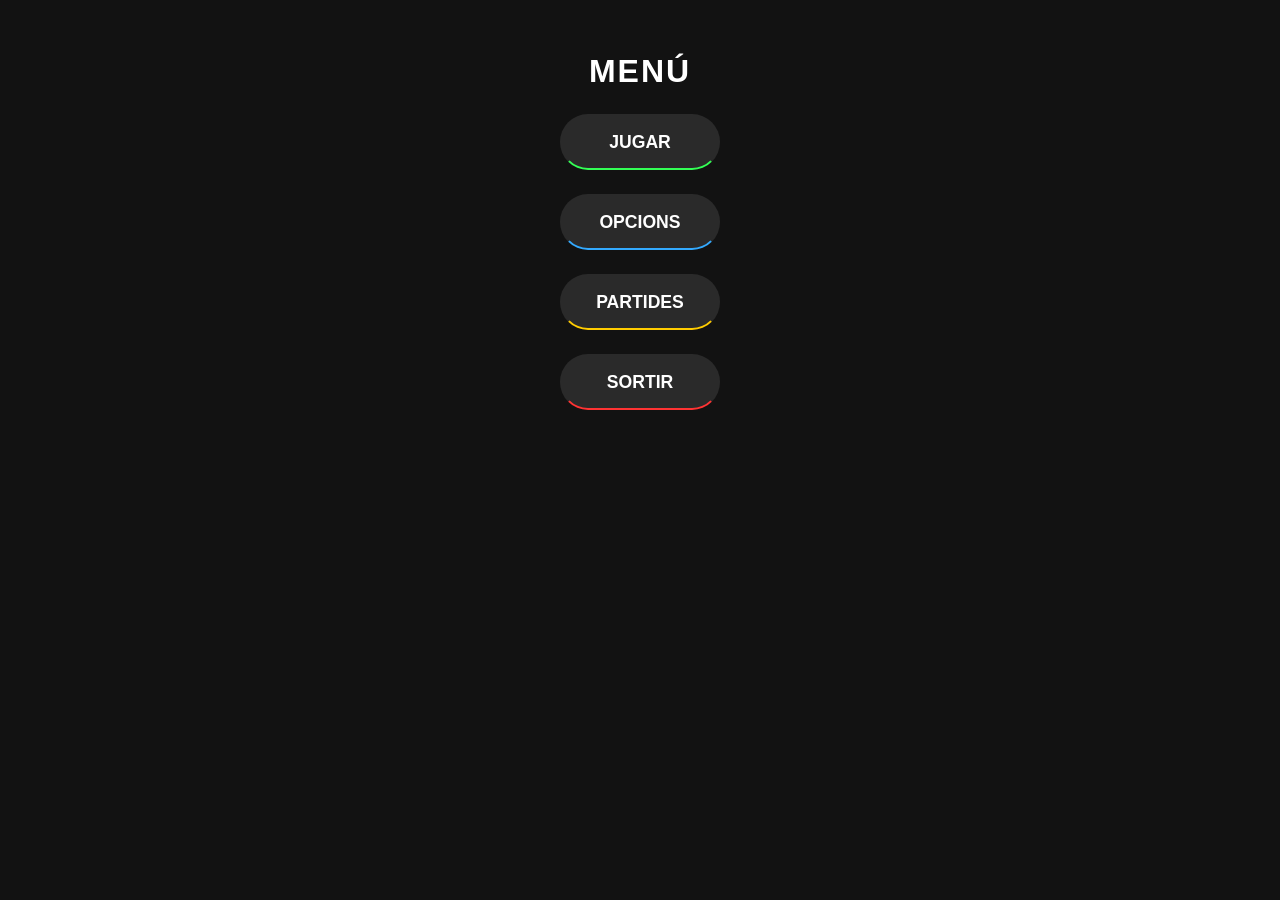
==== index.html @ c98636cf "completat Mode 1 amb menú de configuració" ====
<!DOCTYPE html>
<html lang="ca">
<head>
    <meta charset="UTF-8">
    <script type="module" src="./js/main.js"></script>
    <link rel="stylesheet" href="./styles/main.css">
    <title>Memory - Menú</title>
</head>
<body>
    <h1 id="title">Menú</h1>
    <div id="main-buttons">
        <button id="play" class="center btn-verd">Jugar</button>
        <button id="options" class="center btn-blau">Opcions</button>
        <button id="saves" class="center btn-groc">Partides</button>
        <button id="exit" class="center btn-vermell">Sortir</button>
    </div>
    <div id="menu-config" style="display: none; text-align: center; color: white; margin-top: 2rem;">
        <h2 style="margin-bottom: 1.5rem;">Configuració de la Partida</h2>
        <div style="margin-bottom: 1rem;">
            <label>Àlies: <input type="text" id="alias" value="Jugador 1" style="padding: 8px; border-radius: 5px; border: none; width: 150px;"></label>
        </div>
        <div style="margin-bottom: 1rem;">
            <label>Cartes úniques:
                <select id="num-cards" style="padding: 8px; border-radius: 5px;">
                    <option value="4">4 (Fàcil)</option>
                    <option value="6" selected>6 (Normal)</option>
                </select>
            </label>
        </div>
        <div style="margin-bottom: 1rem;">
            <label>Mida del grup:
                <select id="group-size" style="padding: 8px; border-radius: 5px;">
                    <option value="2" selected>Parelles (2)</option>
                    <option value="3">Trios (3)</option>
                    <option value="4">Quartets (4)</option>
                </select>
            </label>
        </div>
        <div style="margin-bottom: 2rem;">
            <label>Dificultat:
                <select id="difficulty" style="padding: 8px; border-radius: 5px;">
                    <option value="10">Fàcil (-10 pts)</option>
                    <option value="25" selected>Normal (-25 pts)</option>
                    <option value="50">Difícil (-50 pts)</option>
                </select>
            </label>
        </div>
        <button id="start-game" class="center btn-verd">Començar Partida!</button>
    </div>
</body>
</html>
---- styles/main.css ----
:root {
  --clr-verd: #33ff55;
  --clr-blau: #33aaff;
  --clr-groc: #ffcc00;
  --clr-vermell: #ff3333;
}

body {
  background-color: #121212;
  font-family: 'Segoe UI', Tahoma, Geneva, Verdana, sans-serif;
  margin: 0;
  padding: 0;
}

#title, .center {
  display: block;
  margin-left: auto;
  margin-right: auto;
}

#title {
  color: white;
  text-align: center;
  padding-top: 2rem;
  text-transform: uppercase;
  letter-spacing: 2px;
}

button.btn-verd { --btn-color: var(--clr-verd); }
button.btn-blau { --btn-color: var(--clr-blau); }
button.btn-groc { --btn-color: var(--clr-groc); }
button.btn-vermell { --btn-color: var(--clr-vermell); }

button.center {
  width: 10rem;
  height: 3.5rem;
  margin-top: 1.5rem;
  background-color: #2a2a2a;
  color: white;
  cursor: pointer;
  font-size: 1.1rem;
  font-weight: bold;
  text-transform: uppercase;
  border-radius: 50px;
  border: 2px solid transparent;
  border-bottom-color: var(--btn-color);
  transition: border-left-color 0.15s ease-in-out 0s,
              border-top-color 0.15s ease-in-out 0.15s,
              border-right-color 0.15s ease-in-out 0.3s;
}

button.center:hover {
  border-right-color: var(--btn-color);
  border-top-color: var(--btn-color);
  border-left-color: var(--btn-color);
  transition: border-right-color 0.15s ease-in-out 0s,
              border-top-color 0.15s ease-in-out 0.15s,
              border-left-color 0.15s ease-in-out 0.3s;
}

#hud {
  text-align: center;
  color: white;
  font-size: 1.2rem;
  margin-bottom: 0.5rem;
}

#game {
  display: block;
  margin: 1rem auto;
}
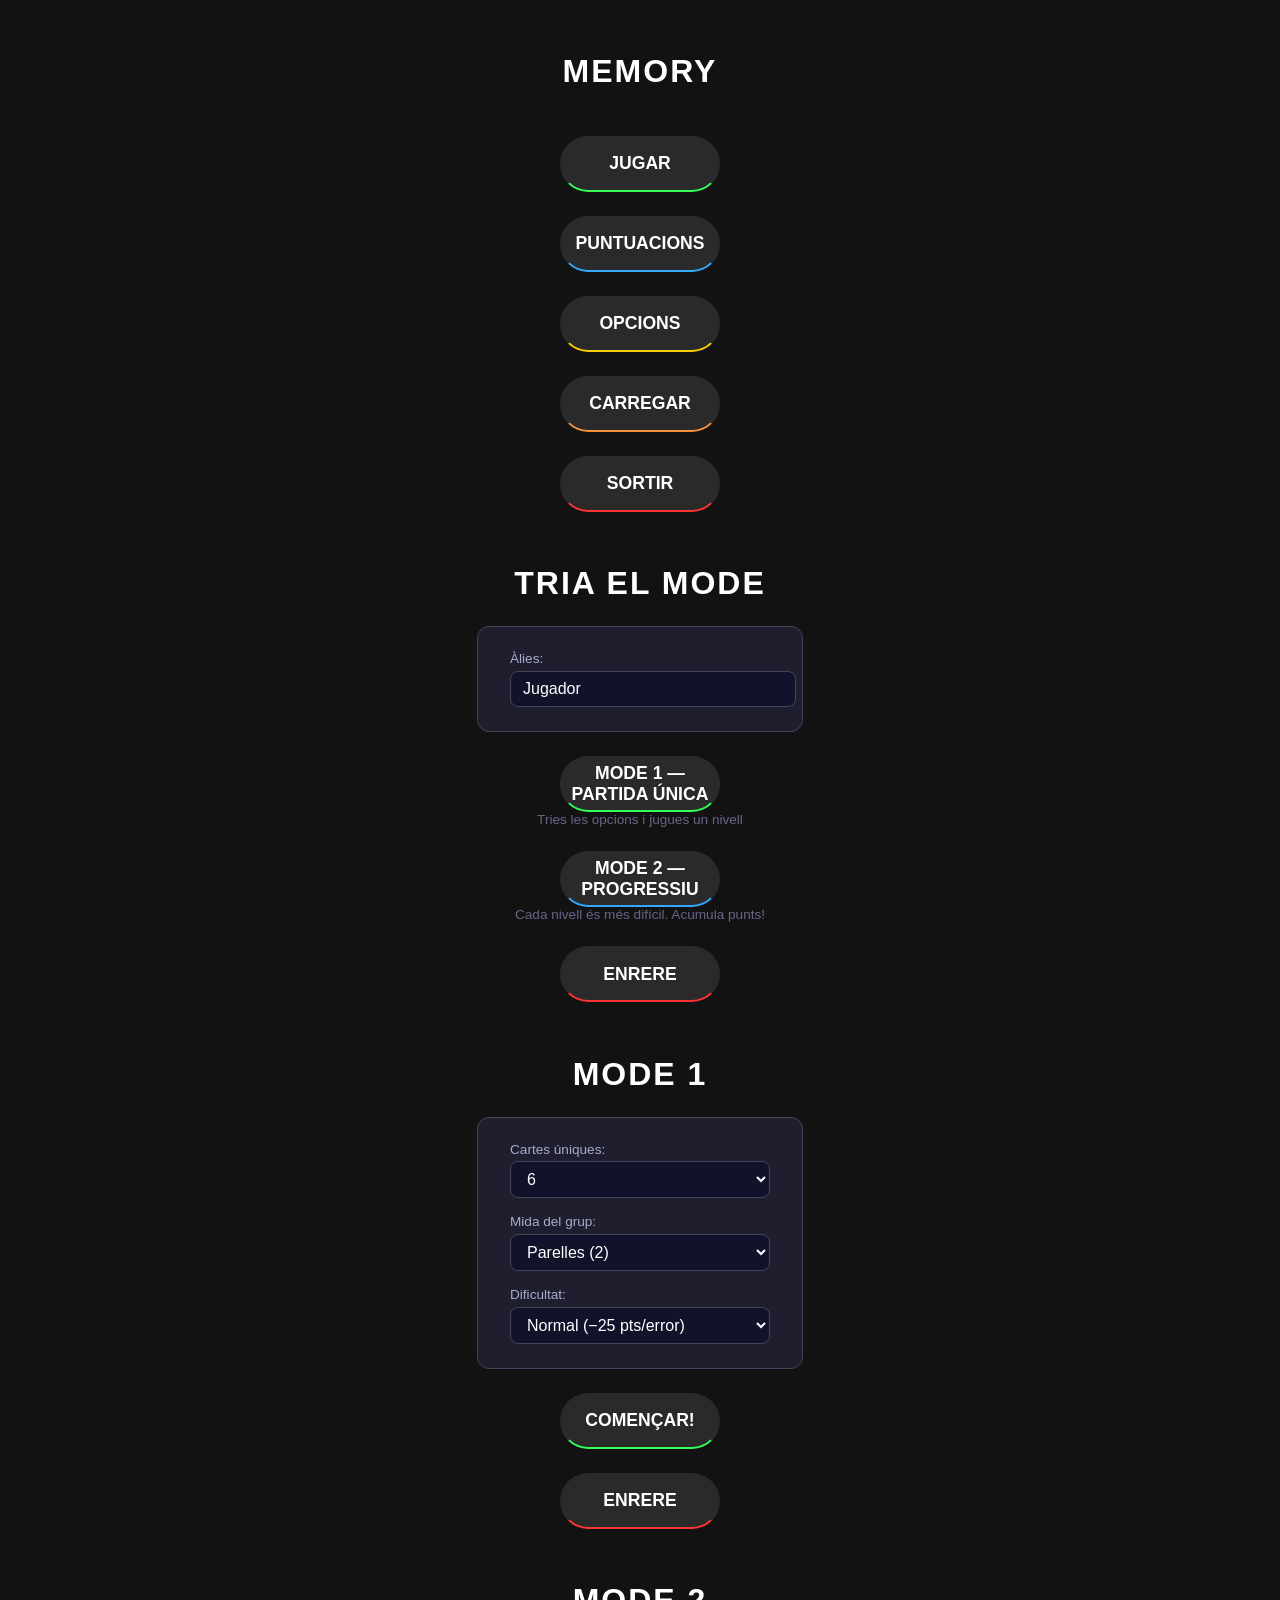
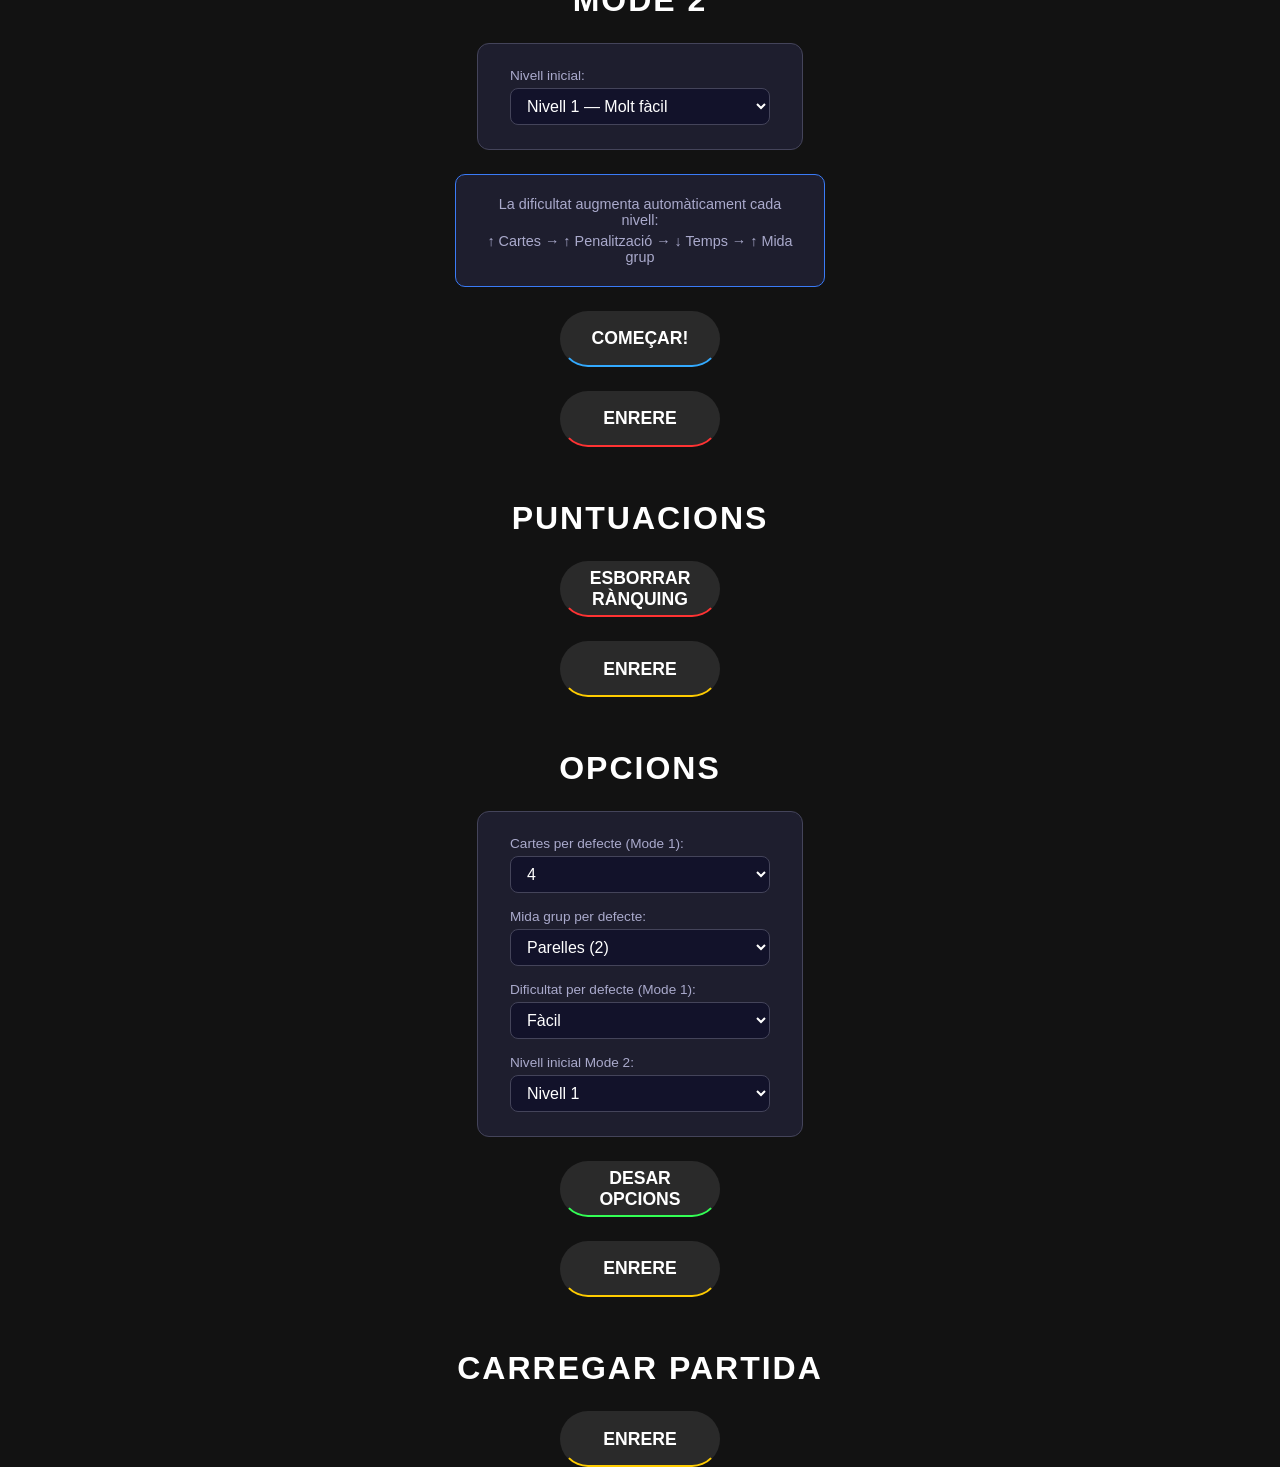
==== commit 1cc0ee3c: "Implementar menú complet" ====
--- a/index.html
+++ b/index.html
@@ -7,45 +7,129 @@
     <title>Memory - Menú</title>
 </head>
 <body>
-    <h1 id="title">Menú</h1>
-    <div id="main-buttons">
-        <button id="play" class="center btn-verd">Jugar</button>
-        <button id="options" class="center btn-blau">Opcions</button>
-        <button id="saves" class="center btn-groc">Partides</button>
-        <button id="exit" class="center btn-vermell">Sortir</button>
+
+<div id="screen-main">
+    <h1 id="title">Memory</h1>
+    <button id="btn-play"   class="center btn-verd">Jugar</button>
+    <button id="btn-scores" class="center btn-blau">Puntuacions</button>
+    <button id="btn-opts"   class="center btn-groc">Opcions</button>
+    <button id="btn-saves"  class="center btn-taronja">Carregar</button>
+    <button id="btn-exit"   class="center btn-vermell">Sortir</button>
+</div>
+
+<div id="screen-mode" class="screen hidden">
+    <h1 id="title">Tria el mode</h1>
+    <div class="form-box">
+        <label>Àlies:<input type="text" id="alias" value="Jugador" maxlength="16"></label>
     </div>
-    <div id="menu-config" style="display: none; text-align: center; color: white; margin-top: 2rem;">
-        <h2 style="margin-bottom: 1.5rem;">Configuració de la Partida</h2>
-        <div style="margin-bottom: 1rem;">
-            <label>Àlies: <input type="text" id="alias" value="Jugador 1" style="padding: 8px; border-radius: 5px; border: none; width: 150px;"></label>
-        </div>
-        <div style="margin-bottom: 1rem;">
-            <label>Cartes úniques:
-                <select id="num-cards" style="padding: 8px; border-radius: 5px;">
-                    <option value="4">4 (Fàcil)</option>
-                    <option value="6" selected>6 (Normal)</option>
-                </select>
-            </label>
-        </div>
-        <div style="margin-bottom: 1rem;">
-            <label>Mida del grup:
-                <select id="group-size" style="padding: 8px; border-radius: 5px;">
-                    <option value="2" selected>Parelles (2)</option>
-                    <option value="3">Trios (3)</option>
-                    <option value="4">Quartets (4)</option>
-                </select>
-            </label>
-        </div>
-        <div style="margin-bottom: 2rem;">
-            <label>Dificultat:
-                <select id="difficulty" style="padding: 8px; border-radius: 5px;">
-                    <option value="10">Fàcil (-10 pts)</option>
-                    <option value="25" selected>Normal (-25 pts)</option>
-                    <option value="50">Difícil (-50 pts)</option>
-                </select>
-            </label>
-        </div>
-        <button id="start-game" class="center btn-verd">Començar Partida!</button>
+    <button id="btn-mode1" class="center btn-verd">Mode 1 — Partida única</button>
+    <p class="hint">Tries les opcions i jugues un nivell</p>
+    <button id="btn-mode2" class="center btn-blau">Mode 2 — Progressiu</button>
+    <p class="hint">Cada nivell és més difícil. Acumula punts!</p>
+    <button id="btn-back-mode" class="center btn-vermell">Enrere</button>
+</div>
+
+<div id="screen-mode1" class="screen hidden">
+    <h1 id="title">Mode 1</h1>
+    <div class="form-box">
+        <label>Cartes úniques:
+            <select id="m1-cards">
+                <option value="4">4</option>
+                <option value="6" selected>6</option>
+                <option value="8">8</option>
+                <option value="10">10</option>
+            </select>
+        </label>
+        <label>Mida del grup:
+            <select id="m1-group">
+                <option value="2" selected>Parelles (2)</option>
+                <option value="3">Trios (3)</option>
+                <option value="4">Quartets (4)</option>
+            </select>
+        </label>
+        <label>Dificultat:
+            <select id="m1-diff">
+                <option value="10">Fàcil (−10 pts/error)</option>
+                <option value="25" selected>Normal (−25 pts/error)</option>
+                <option value="50">Difícil (−50 pts/error)</option>
+            </select>
+        </label>
     </div>
+    <button id="btn-start-mode1" class="center btn-verd">Començar!</button>
+    <button id="btn-back-mode1"  class="center btn-vermell">Enrere</button>
+</div>
+
+<div id="screen-mode2" class="screen hidden">
+    <h1 id="title">Mode 2</h1>
+    <div class="form-box">
+        <label>Nivell inicial:
+            <select id="m2-start">
+                <option value="1" selected>Nivell 1 — Molt fàcil</option>
+                <option value="3">Nivell 3 — Normal</option>
+                <option value="6">Nivell 6 — Difícil</option>
+                <option value="10">Nivell 10 — Expert</option>
+            </select>
+        </label>
+    </div>
+    <div class="info-box">
+        <p>La dificultat augmenta automàticament cada nivell:</p>
+        <p>↑ Cartes → ↑ Penalització → ↓ Temps → ↑ Mida grup</p>
+    </div>
+    <button id="btn-start-mode2" class="center btn-blau">Começar!</button>
+    <button id="btn-back-mode2"  class="center btn-vermell">Enrere</button>
+</div>
+
+<div id="screen-scores" class="screen hidden">
+    <h1 id="title">Puntuacions</h1>
+    <div id="ranking-list"></div>
+    <button id="btn-clear-scores" class="center btn-vermell">Esborrar rànquing</button>
+    <button id="btn-back-scores"  class="center btn-groc">Enrere</button>
+</div>
+
+<div id="screen-opts" class="screen hidden">
+    <h1 id="title">Opcions</h1>
+    <div class="form-box">
+        <label>Cartes per defecte (Mode 1):
+            <select id="opt-cards">
+                <option value="4">4</option>
+                <option value="6">6</option>
+                <option value="8">8</option>
+                <option value="10">10</option>
+            </select>
+        </label>
+        <label>Mida grup per defecte:
+            <select id="opt-group">
+                <option value="2">Parelles (2)</option>
+                <option value="3">Trios (3)</option>
+                <option value="4">Quartets (4)</option>
+            </select>
+        </label>
+        <label>Dificultat per defecte (Mode 1):
+            <select id="opt-diff">
+                <option value="10">Fàcil</option>
+                <option value="25">Normal</option>
+                <option value="50">Difícil</option>
+            </select>
+        </label>
+        <label>Nivell inicial Mode 2:
+            <select id="opt-m2start">
+                <option value="1">Nivell 1</option>
+                <option value="3">Nivell 3</option>
+                <option value="6">Nivell 6</option>
+                <option value="10">Nivell 10</option>
+            </select>
+        </label>
+    </div>
+    <button id="btn-save-opts"  class="center btn-verd">Desar opcions</button>
+    <button id="btn-back-opts"  class="center btn-groc">Enrere</button>
+</div>
+
+<div id="screen-saves" class="screen hidden">
+    <h1 id="title">Carregar partida</h1>
+    <div id="saves-list"></div>
+    <p id="no-saves" class="hint" style="display:none">No hi ha partides guardades.</p>
+    <button id="btn-back-saves" class="center btn-groc">Enrere</button>
+</div>
+
 </body>
 </html>
--- a/styles/main.css
+++ b/styles/main.css
@@ -68,4 +68,138 @@
 #game {
   display: block;
   margin: 1rem auto;
-}+}
+/*Pantalles */
+.hidden { display: none; }
+.screen { display: block; }
+
+#screen-main {
+    display: flex;
+    flex-direction: column;
+    align-items: center;
+}
+
+/*Formularis de configuracio */
+.form-box {
+    display: flex;
+    flex-direction: column;
+    align-items: center;
+    gap: 1rem;
+    margin: 1.5rem auto;
+    background: #1e1e2e;
+    border: 1px solid #44445a;
+    border-radius: 12px;
+    padding: 1.5rem 2rem;
+    width: fit-content;
+    min-width: 260px;
+}
+
+.form-box label {
+    display: flex;
+    flex-direction: column;
+    color: #aaaacc;
+    font-size: 0.85rem;
+    gap: 0.3rem;
+    width: 100%;
+}
+
+.form-box input[type="text"],
+.form-box select {
+    padding: 8px 12px;
+    border-radius: 8px;
+    border: 1px solid #44445a;
+    background: #12122a;
+    color: white;
+    font-size: 1rem;
+    width: 100%;
+}
+
+/*Boto taronja*/
+button.btn-taronja { --btn-color: #F7903A; }
+
+/* Hint text*/
+.hint {
+    color: #666688;
+    font-size: 0.85rem;
+    text-align: center;
+    margin: 0 0 0.5rem 0;
+}
+
+/* Info box (Mode 2) */
+.info-box {
+    background: #1e1e2e;
+    border: 1px solid #3A7BF7;
+    border-radius: 10px;
+    padding: 1rem 1.5rem;
+    margin: 1rem auto;
+    color: #aaaacc;
+    font-size: 0.9rem;
+    text-align: center;
+    max-width: 320px;
+}
+
+.info-box p { margin: 0.3rem 0; }
+
+/*Taula ranking*/
+.ranking-table {
+    border-collapse: collapse;
+    margin: 1rem auto;
+    color: white;
+    min-width: 320px;
+}
+
+.ranking-table th {
+    background: #3A7BF7;
+    padding: 8px 16px;
+    text-align: left;
+}
+
+.ranking-table td {
+    padding: 8px 16px;
+    border-bottom: 1px solid #2a2a4a;
+}
+
+.ranking-table tr:nth-child(2) td { color: #FFD700; font-weight: bold; }
+.ranking-table tr:nth-child(3) td { color: #C0C0C0; }
+.ranking-table tr:nth-child(4) td { color: #CD7F32; }
+
+/*Fila partida guardad*/
+.save-row {
+    display: flex;
+    align-items: center;
+    gap: 0.75rem;
+    background: #1e1e2e;
+    border: 1px solid #44445a;
+    border-radius: 10px;
+    padding: 0.75rem 1rem;
+    margin: 0.5rem auto;
+    max-width: 500px;
+}
+
+.save-info {
+    flex: 1;
+    display: flex;
+    flex-direction: column;
+    gap: 2px;
+}
+
+.save-alias  { color: white; font-weight: bold; font-size: 1rem; }
+.save-detail { color: #3A7BF7; font-size: 0.85rem; }
+.save-date   { color: #555577; font-size: 0.75rem; }
+
+.save-row button.center {
+    width: 7rem;
+    height: 2.5rem;
+    font-size: 0.8rem;
+    margin-top: 0;
+}
+
+/* Pantalla de joc: HUD  */
+#hud {
+    display: flex;
+    justify-content: center;
+    gap: 2rem;
+    color: white;
+    font-size: 1.1rem;
+    margin-bottom: 0.5rem;
+}
